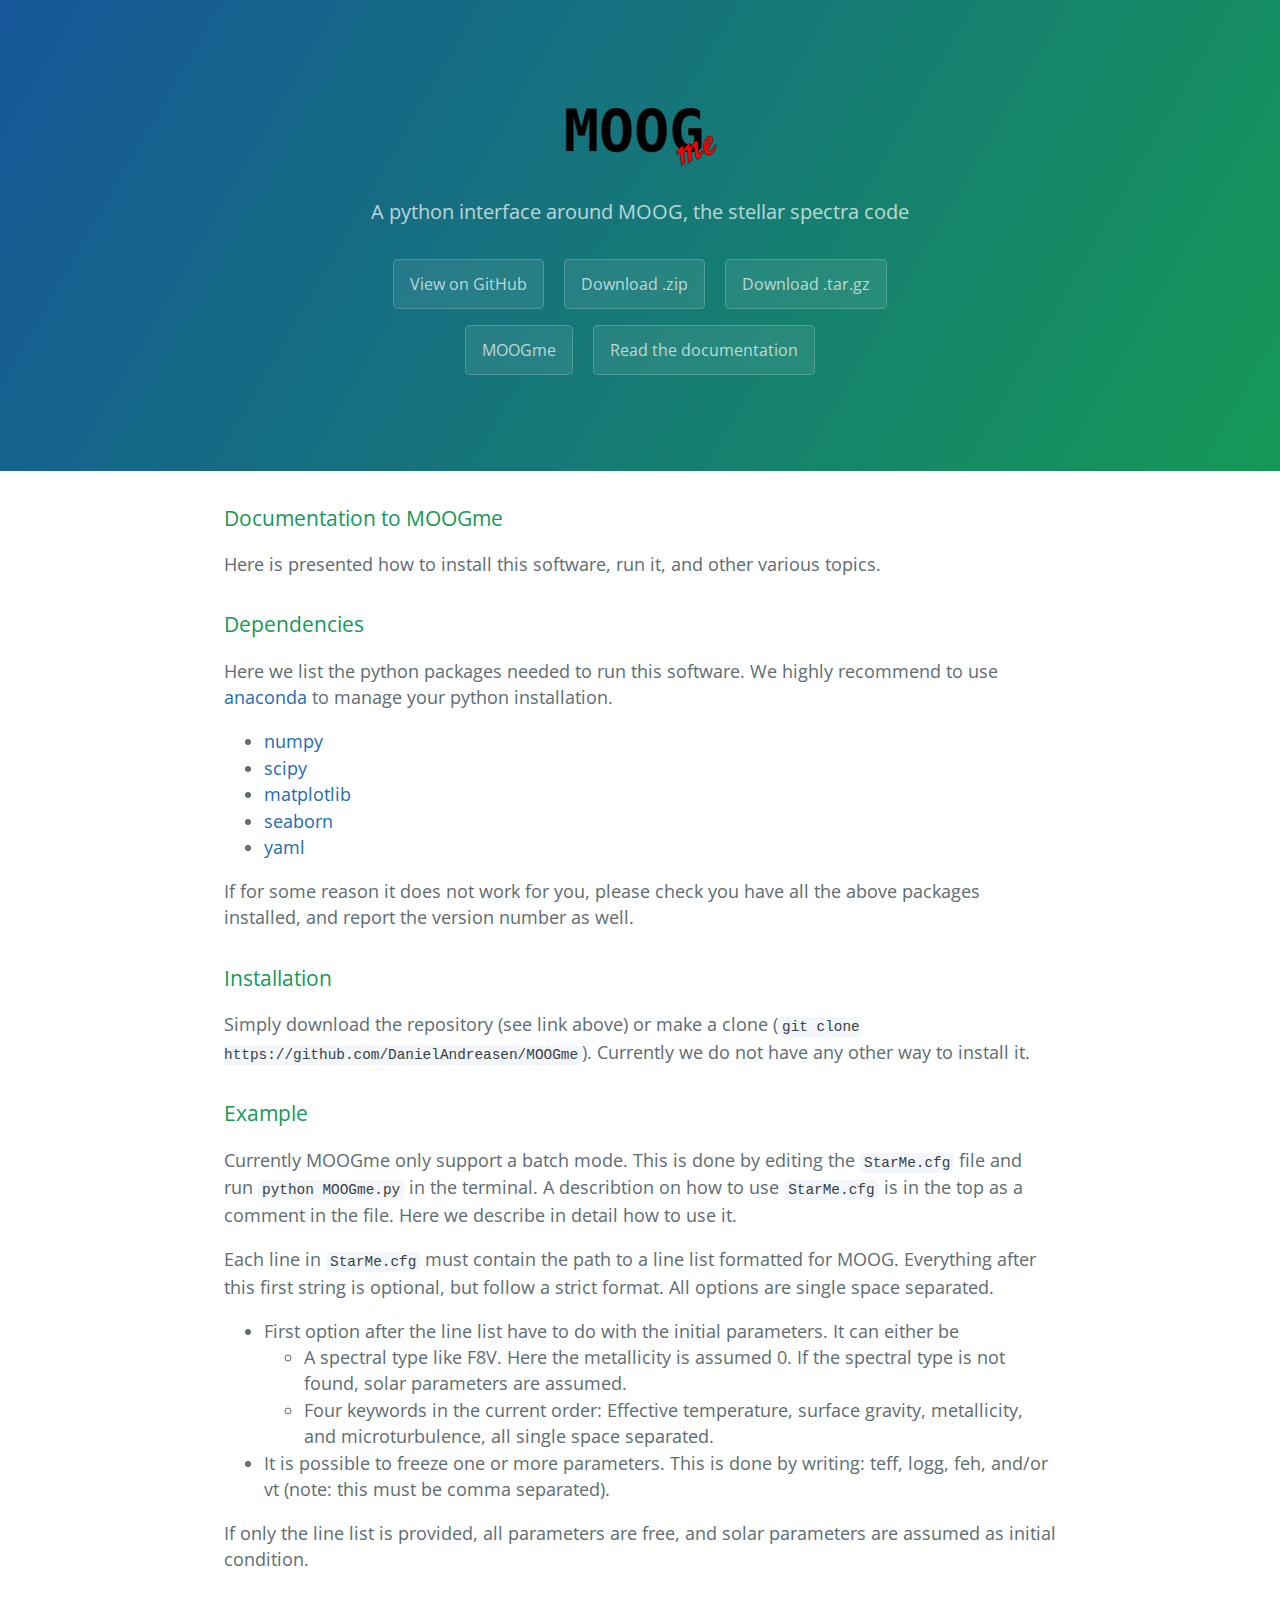
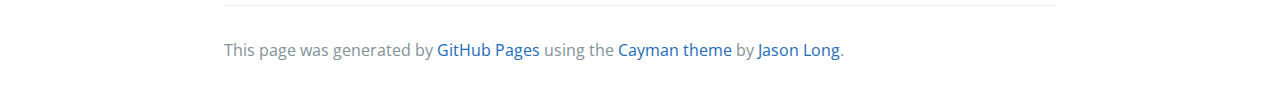
==== documentation.html @ 1a97afbb "Put logo as title" ====
<!DOCTYPE html>
<html lang="en-us">
  <head>
    <meta charset="UTF-8">
    <title>MOOGme by IA-CAUP</title>
    <meta name="viewport" content="width=device-width, initial-scale=1">
    <link rel="stylesheet" type="text/css" href="stylesheets/normalize.css" media="screen">
    <link href='https://fonts.googleapis.com/css?family=Open+Sans:400,700' rel='stylesheet' type='text/css'>
    <link rel="stylesheet" type="text/css" href="stylesheets/stylesheet.css" media="screen">
    <link rel="stylesheet" type="text/css" href="stylesheets/github-light.css" media="screen">
  </head>
  <body>


    <section class="page-header">
        <!-- <h1 class="project-name">MOOGme</h1> -->
        <p><img src="logo.png" alt="Super awesome logo"></p>
        <h2 class="project-tagline">A python interface around MOOG, the stellar spectra code</h2>
        <a href="https://github.com/DanielAndreasen/MOOGme" class="btn">View on GitHub</a>
        <a href="https://github.com/DanielAndreasen/MOOGme/zipball/master" class="btn">Download .zip</a>
        <a href="https://github.com/DanielAndreasen/MOOGme/tarball/master" class="btn">Download .tar.gz</a>
        <br>
        <a href="index.html" class="btn">MOOGme</a>
        <a href="documentation.html" class="btn">Read the documentation</a>
    </section>

    <section class="main-content">
    <!-- <p><img src="logo.png" alt="Super awesome logo"></p> -->

<h3>
<a id="documentation-to-moogme" class="anchor" href="#documentation-to-moogme" aria-hidden="true"><span class="octicon octicon-link"></span></a>Documentation to MOOGme</h3>
<p>
    Here is presented how to install this software, run it, and other various topics.
</p>

<h3><a id="dependencies" class="anchor" href="#dependencies" aria-hidden="true"><span class="octicon octicon-link"></span></a>Dependencies</h3>
<p>
    Here we list the python packages needed to run this software. We highly recommend
    to use <a href="http://continuum.io/downloads">anaconda</a> to manage your python
    installation.

    <ul>
        <li><a href="http://www.numpy.org/">numpy</a></li>
        <li><a href="http://scipy.org/">scipy</a></li>
        <li><a href="http://matplotlib.org/">matplotlib</a></li>
        <li><a href="http://stanford.edu/~mwaskom/software/seaborn/index.html">seaborn</a></li>
        <li><a href="http://pyyaml.org/">yaml</a></li>
    </ul>
</p>

<p>
    If for some reason it does not work for you, please check you have all
    the above packages installed, and report the version number as well.
</p>


<h3><a id="installation" class="anchor" href="#installation" aria-hidden="true"><span class="octicon octicon-link"></span></a>Installation</h3>
<p>
    Simply download the repository (see link above) or make a clone (<code>git clone https://github.com/DanielAndreasen/MOOGme</code>).
    Currently we do not have any other way to install it.
</p>




<h3><a id="example" class="anchor" href="#example" aria-hidden="true"><span class="octicon octicon-link"></span></a>Example</h3>

<p>
    Currently MOOGme only support a batch mode. This is done by editing the <code>StarMe.cfg</code>
    file and run <code>python MOOGme.py</code> in the terminal. A describtion on how to use <code>StarMe.cfg</code>
    is in the top as a comment in the file. Here we describe in detail how to use it.
</p>
<p>
    Each line in <code>StarMe.cfg</code> must contain the path to a line list formatted for MOOG.
    Everything after this first string is optional, but follow a strict format. All options are
    single space separated.
    <ul>
        <li>First option after the line list have to do with the initial parameters. It can either be</li>
        <ul>
            <li>A spectral type like F8V. Here the metallicity is assumed 0. If the spectral type is not found, solar parameters are assumed.</li>
            <li>Four keywords in the current order: Effective temperature, surface gravity, metallicity, and microturbulence, all single space separated.</li>
        </ul>
        <li>It is possible to freeze one or more parameters. This is done by writing: teff, logg, feh, and/or vt (note: this must be comma separated).</li>
    </ul>

    If only the line list is provided, all parameters are free, and solar parameters are assumed as initial condition.
</p>






      <footer class="site-footer">
        <!-- <span class="site-footer-owner"><a href="https://github.com/DanielAndreasen/MOOGme">Moogme</a> is maintained by <a href="https://github.com/DanielAndreasen">DanielAndreasen</a>.</span> -->

        <span class="site-footer-credits">This page was generated by <a href="https://pages.github.com">GitHub Pages</a> using the <a href="https://github.com/jasonlong/cayman-theme">Cayman theme</a> by <a href="https://twitter.com/jasonlong">Jason Long</a>.</span>
      </footer>

    </section>
  </body>
</html>
---- stylesheets/stylesheet.css ----
* {
  box-sizing: border-box; }

body {
  padding: 0;
  margin: 0;
  font-family: "Open Sans", "Helvetica Neue", Helvetica, Arial, sans-serif;
  font-size: 16px;
  line-height: 1.5;
  color: #606c71; }

a {
  color: #1e6bb8;
  text-decoration: none; }
  a:hover {
    text-decoration: underline; }

.btn {
  display: inline-block;
  margin-bottom: 1rem;
  color: rgba(255, 255, 255, 0.7);
  background-color: rgba(255, 255, 255, 0.08);
  border-color: rgba(255, 255, 255, 0.2);
  border-style: solid;
  border-width: 1px;
  border-radius: 0.3rem;
  transition: color 0.2s, background-color 0.2s, border-color 0.2s; }
  .btn + .btn {
    margin-left: 1rem; }

.btn:hover {
  color: rgba(255, 255, 255, 0.8);
  text-decoration: none;
  background-color: rgba(255, 255, 255, 0.2);
  border-color: rgba(255, 255, 255, 0.3); }

@media screen and (min-width: 64em) {
  .btn {
    padding: 0.75rem 1rem; } }

@media screen and (min-width: 42em) and (max-width: 64em) {
  .btn {
    padding: 0.6rem 0.9rem;
    font-size: 0.9rem; } }

@media screen and (max-width: 42em) {
  .btn {
    display: block;
    width: 100%;
    padding: 0.75rem;
    font-size: 0.9rem; }
    .btn + .btn {
      margin-top: 1rem;
      margin-left: 0; } }

.page-header {
  color: #fff;
  text-align: center;
  background-color: #159957;
  background-image: linear-gradient(120deg, #155799, #159957); }

@media screen and (min-width: 64em) {
  .page-header {
    padding: 5rem 6rem; } }

@media screen and (min-width: 42em) and (max-width: 64em) {
  .page-header {
    padding: 3rem 4rem; } }

@media screen and (max-width: 42em) {
  .page-header {
    padding: 2rem 1rem; } }

.project-name {
  margin-top: 0;
  margin-bottom: 0.1rem; }

@media screen and (min-width: 64em) {
  .project-name {
    font-size: 3.25rem; } }

@media screen and (min-width: 42em) and (max-width: 64em) {
  .project-name {
    font-size: 2.25rem; } }

@media screen and (max-width: 42em) {
  .project-name {
    font-size: 1.75rem; } }

.project-tagline {
  margin-bottom: 2rem;
  font-weight: normal;
  opacity: 0.7; }

@media screen and (min-width: 64em) {
  .project-tagline {
    font-size: 1.25rem; } }

@media screen and (min-width: 42em) and (max-width: 64em) {
  .project-tagline {
    font-size: 1.15rem; } }

@media screen and (max-width: 42em) {
  .project-tagline {
    font-size: 1rem; } }

.main-content :first-child {
  margin-top: 0; }
.main-content img {
  max-width: 100%; }
.main-content h1, .main-content h2, .main-content h3, .main-content h4, .main-content h5, .main-content h6 {
  margin-top: 2rem;
  margin-bottom: 1rem;
  font-weight: normal;
  color: #159957; }
.main-content p {
  margin-bottom: 1em; }
.main-content code {
  padding: 2px 4px;
  font-family: Consolas, "Liberation Mono", Menlo, Courier, monospace;
  font-size: 0.9rem;
  color: #383e41;
  background-color: #f3f6fa;
  border-radius: 0.3rem; }
.main-content pre {
  padding: 0.8rem;
  margin-top: 0;
  margin-bottom: 1rem;
  font: 1rem Consolas, "Liberation Mono", Menlo, Courier, monospace;
  color: #567482;
  word-wrap: normal;
  background-color: #f3f6fa;
  border: solid 1px #dce6f0;
  border-radius: 0.3rem; }
  .main-content pre > code {
    padding: 0;
    margin: 0;
    font-size: 0.9rem;
    color: #567482;
    word-break: normal;
    white-space: pre;
    background: transparent;
    border: 0; }
.main-content .highlight {
  margin-bottom: 1rem; }
  .main-content .highlight pre {
    margin-bottom: 0;
    word-break: normal; }
.main-content .highlight pre, .main-content pre {
  padding: 0.8rem;
  overflow: auto;
  font-size: 0.9rem;
  line-height: 1.45;
  border-radius: 0.3rem; }
.main-content pre code, .main-content pre tt {
  display: inline;
  max-width: initial;
  padding: 0;
  margin: 0;
  overflow: initial;
  line-height: inherit;
  word-wrap: normal;
  background-color: transparent;
  border: 0; }
  .main-content pre code:before, .main-content pre code:after, .main-content pre tt:before, .main-content pre tt:after {
    content: normal; }
.main-content ul, .main-content ol {
  margin-top: 0; }
.main-content blockquote {
  padding: 0 1rem;
  margin-left: 0;
  color: #819198;
  border-left: 0.3rem solid #dce6f0; }
  .main-content blockquote > :first-child {
    margin-top: 0; }
  .main-content blockquote > :last-child {
    margin-bottom: 0; }
.main-content table {
  display: block;
  width: 100%;
  overflow: auto;
  word-break: normal;
  word-break: keep-all; }
  .main-content table th {
    font-weight: bold; }
  .main-content table th, .main-content table td {
    padding: 0.5rem 1rem;
    border: 1px solid #e9ebec; }
.main-content dl {
  padding: 0; }
  .main-content dl dt {
    padding: 0;
    margin-top: 1rem;
    font-size: 1rem;
    font-weight: bold; }
  .main-content dl dd {
    padding: 0;
    margin-bottom: 1rem; }
.main-content hr {
  height: 2px;
  padding: 0;
  margin: 1rem 0;
  background-color: #eff0f1;
  border: 0; }

@media screen and (min-width: 64em) {
  .main-content {
    max-width: 64rem;
    padding: 2rem 6rem;
    margin: 0 auto;
    font-size: 1.1rem; } }

@media screen and (min-width: 42em) and (max-width: 64em) {
  .main-content {
    padding: 2rem 4rem;
    font-size: 1.1rem; } }

@media screen and (max-width: 42em) {
  .main-content {
    padding: 2rem 1rem;
    font-size: 1rem; } }

.site-footer {
  padding-top: 2rem;
  margin-top: 2rem;
  border-top: solid 1px #eff0f1; }

.site-footer-owner {
  display: block;
  font-weight: bold; }

.site-footer-credits {
  color: #819198; }

@media screen and (min-width: 64em) {
  .site-footer {
    font-size: 1rem; } }

@media screen and (min-width: 42em) and (max-width: 64em) {
  .site-footer {
    font-size: 1rem; } }

@media screen and (max-width: 42em) {
  .site-footer {
    font-size: 0.9rem; } }
---- stylesheets/github-light.css ----
/*
   Copyright 2014 GitHub Inc.

   Licensed under the Apache License, Version 2.0 (the "License");
   you may not use this file except in compliance with the License.
   You may obtain a copy of the License at

       http://www.apache.org/licenses/LICENSE-2.0

   Unless required by applicable law or agreed to in writing, software
   distributed under the License is distributed on an "AS IS" BASIS,
   WITHOUT WARRANTIES OR CONDITIONS OF ANY KIND, either express or implied.
   See the License for the specific language governing permissions and
   limitations under the License.

*/

.pl-c /* comment */ {
  color: #969896;
}

.pl-c1      /* constant, markup.raw, meta.diff.header, meta.module-reference, meta.property-name, support, support.constant, support.variable, variable.other.constant */,
.pl-s .pl-v /* string variable */ {
  color: #0086b3;
}

.pl-e  /* entity */,
.pl-en /* entity.name */ {
  color: #795da3;
}

.pl-s .pl-s1 /* string source */,
.pl-smi      /* storage.modifier.import, storage.modifier.package, storage.type.java, variable.other, variable.parameter.function */ {
  color: #333;
}

.pl-ent /* entity.name.tag */ {
  color: #63a35c;
}

.pl-k /* keyword, storage, storage.type */ {
  color: #a71d5d;
}

.pl-pds              /* punctuation.definition.string, string.regexp.character-class */,
.pl-s                /* string */,
.pl-s .pl-pse .pl-s1 /* string punctuation.section.embedded source */,
.pl-sr               /* string.regexp */,
.pl-sr .pl-cce       /* string.regexp constant.character.escape */,
.pl-sr .pl-sra       /* string.regexp string.regexp.arbitrary-repitition */,
.pl-sr .pl-sre       /* string.regexp source.ruby.embedded */ {
  color: #183691;
}

.pl-v /* variable */ {
  color: #ed6a43;
}

.pl-id /* invalid.deprecated */ {
  color: #b52a1d;
}

.pl-ii /* invalid.illegal */ {
  background-color: #b52a1d;
  color: #f8f8f8;
}

.pl-sr .pl-cce /* string.regexp constant.character.escape */ {
  color: #63a35c;
  font-weight: bold;
}

.pl-ml /* markup.list */ {
  color: #693a17;
}

.pl-mh        /* markup.heading */,
.pl-mh .pl-en /* markup.heading entity.name */,
.pl-ms        /* meta.separator */ {
  color: #1d3e81;
  font-weight: bold;
}

.pl-mq /* markup.quote */ {
  color: #008080;
}

.pl-mi /* markup.italic */ {
  color: #333;
  font-style: italic;
}

.pl-mb /* markup.bold */ {
  color: #333;
  font-weight: bold;
}

.pl-md /* markup.deleted, meta.diff.header.from-file */ {
  background-color: #ffecec;
  color: #bd2c00;
}

.pl-mi1 /* markup.inserted, meta.diff.header.to-file */ {
  background-color: #eaffea;
  color: #55a532;
}

.pl-mdr /* meta.diff.range */ {
  color: #795da3;
  font-weight: bold;
}

.pl-mo /* meta.output */ {
  color: #1d3e81;
}
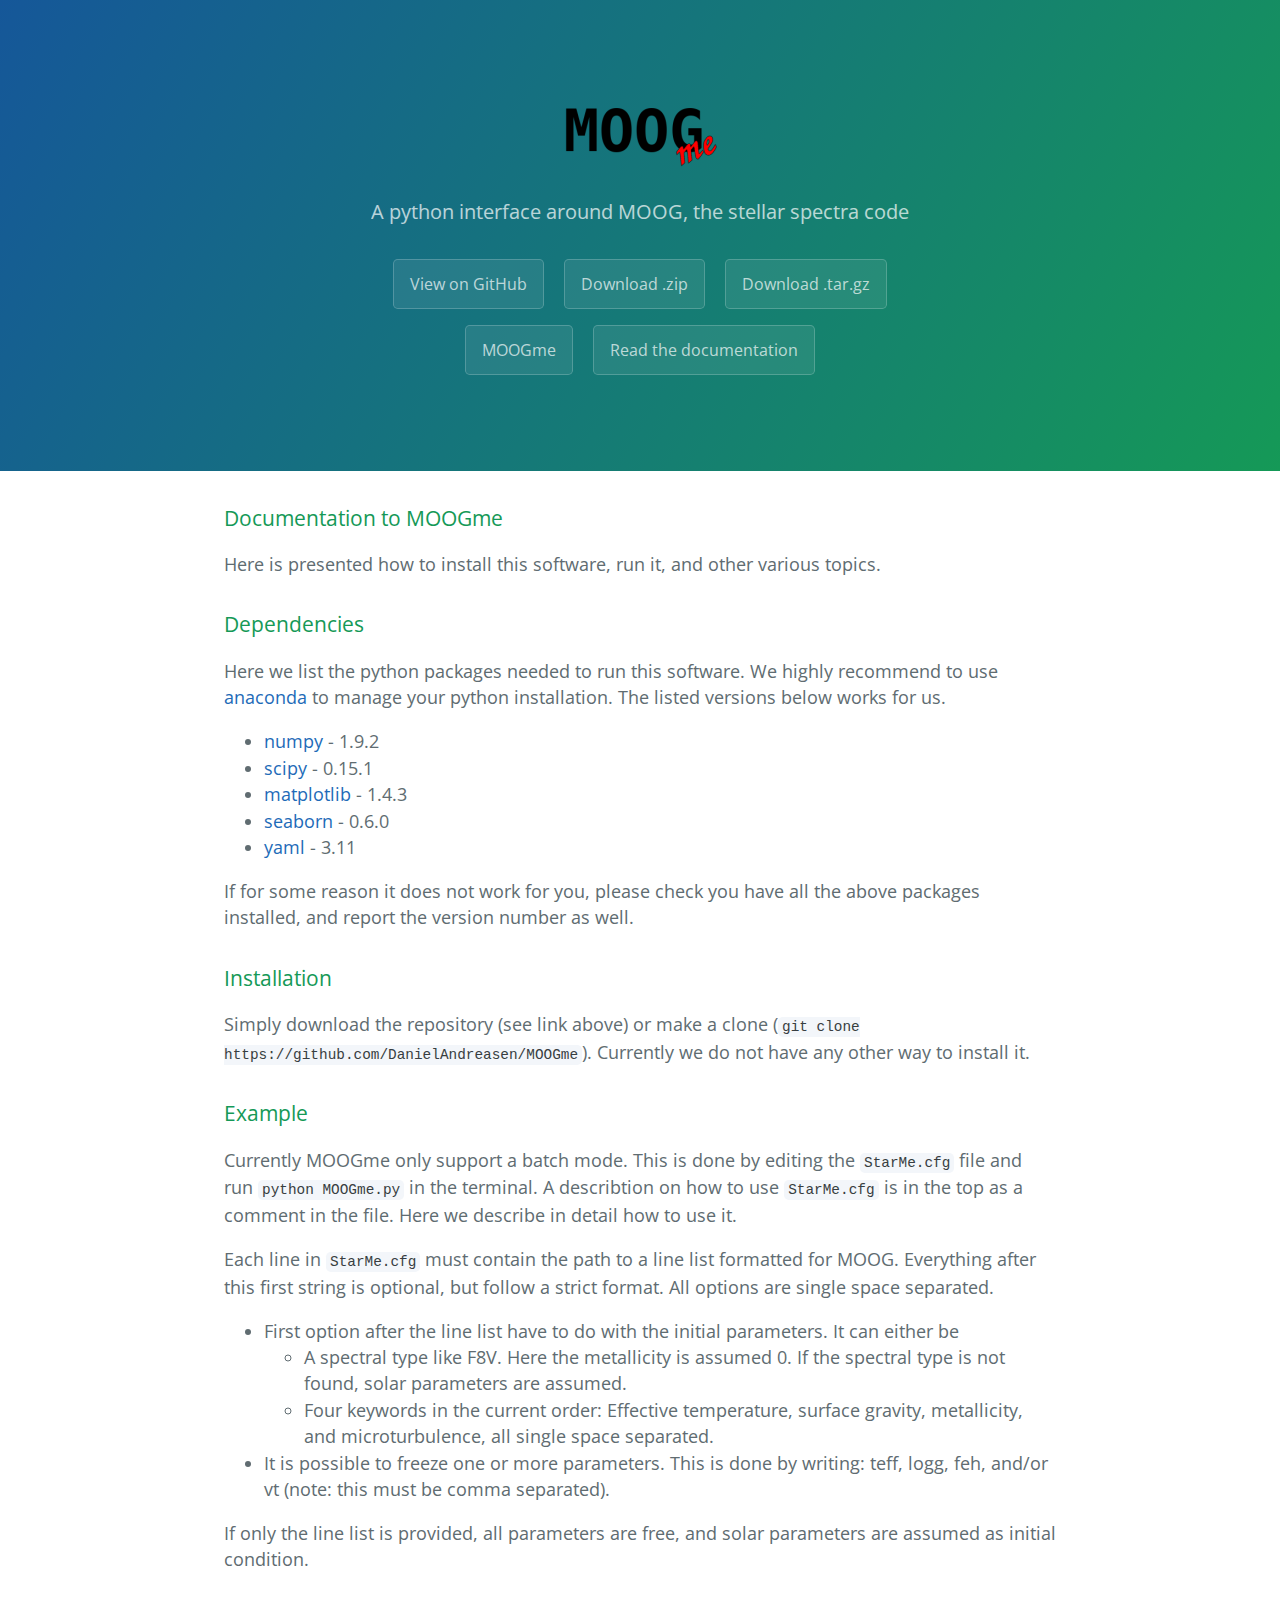
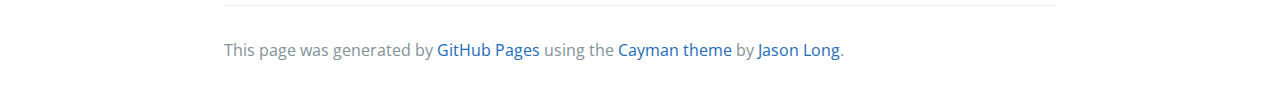
==== commit 9e20c262: "Versions on python packages." ====
--- a/documentation.html
+++ b/documentation.html
@@ -37,14 +37,14 @@
 <p>
     Here we list the python packages needed to run this software. We highly recommend
     to use <a href="http://continuum.io/downloads">anaconda</a> to manage your python
-    installation.
+    installation. The listed versions below works for us.
 
     <ul>
-        <li><a href="http://www.numpy.org/">numpy</a></li>
-        <li><a href="http://scipy.org/">scipy</a></li>
-        <li><a href="http://matplotlib.org/">matplotlib</a></li>
-        <li><a href="http://stanford.edu/~mwaskom/software/seaborn/index.html">seaborn</a></li>
-        <li><a href="http://pyyaml.org/">yaml</a></li>
+        <li><a href="http://www.numpy.org/">numpy</a> - 1.9.2</li>
+        <li><a href="http://scipy.org/">scipy</a> - 0.15.1</li>
+        <li><a href="http://matplotlib.org/">matplotlib</a> - 1.4.3</li>
+        <li><a href="http://stanford.edu/~mwaskom/software/seaborn/index.html">seaborn</a> - 0.6.0</li>
+        <li><a href="http://pyyaml.org/">yaml</a> - 3.11</li>
     </ul>
 </p>
 
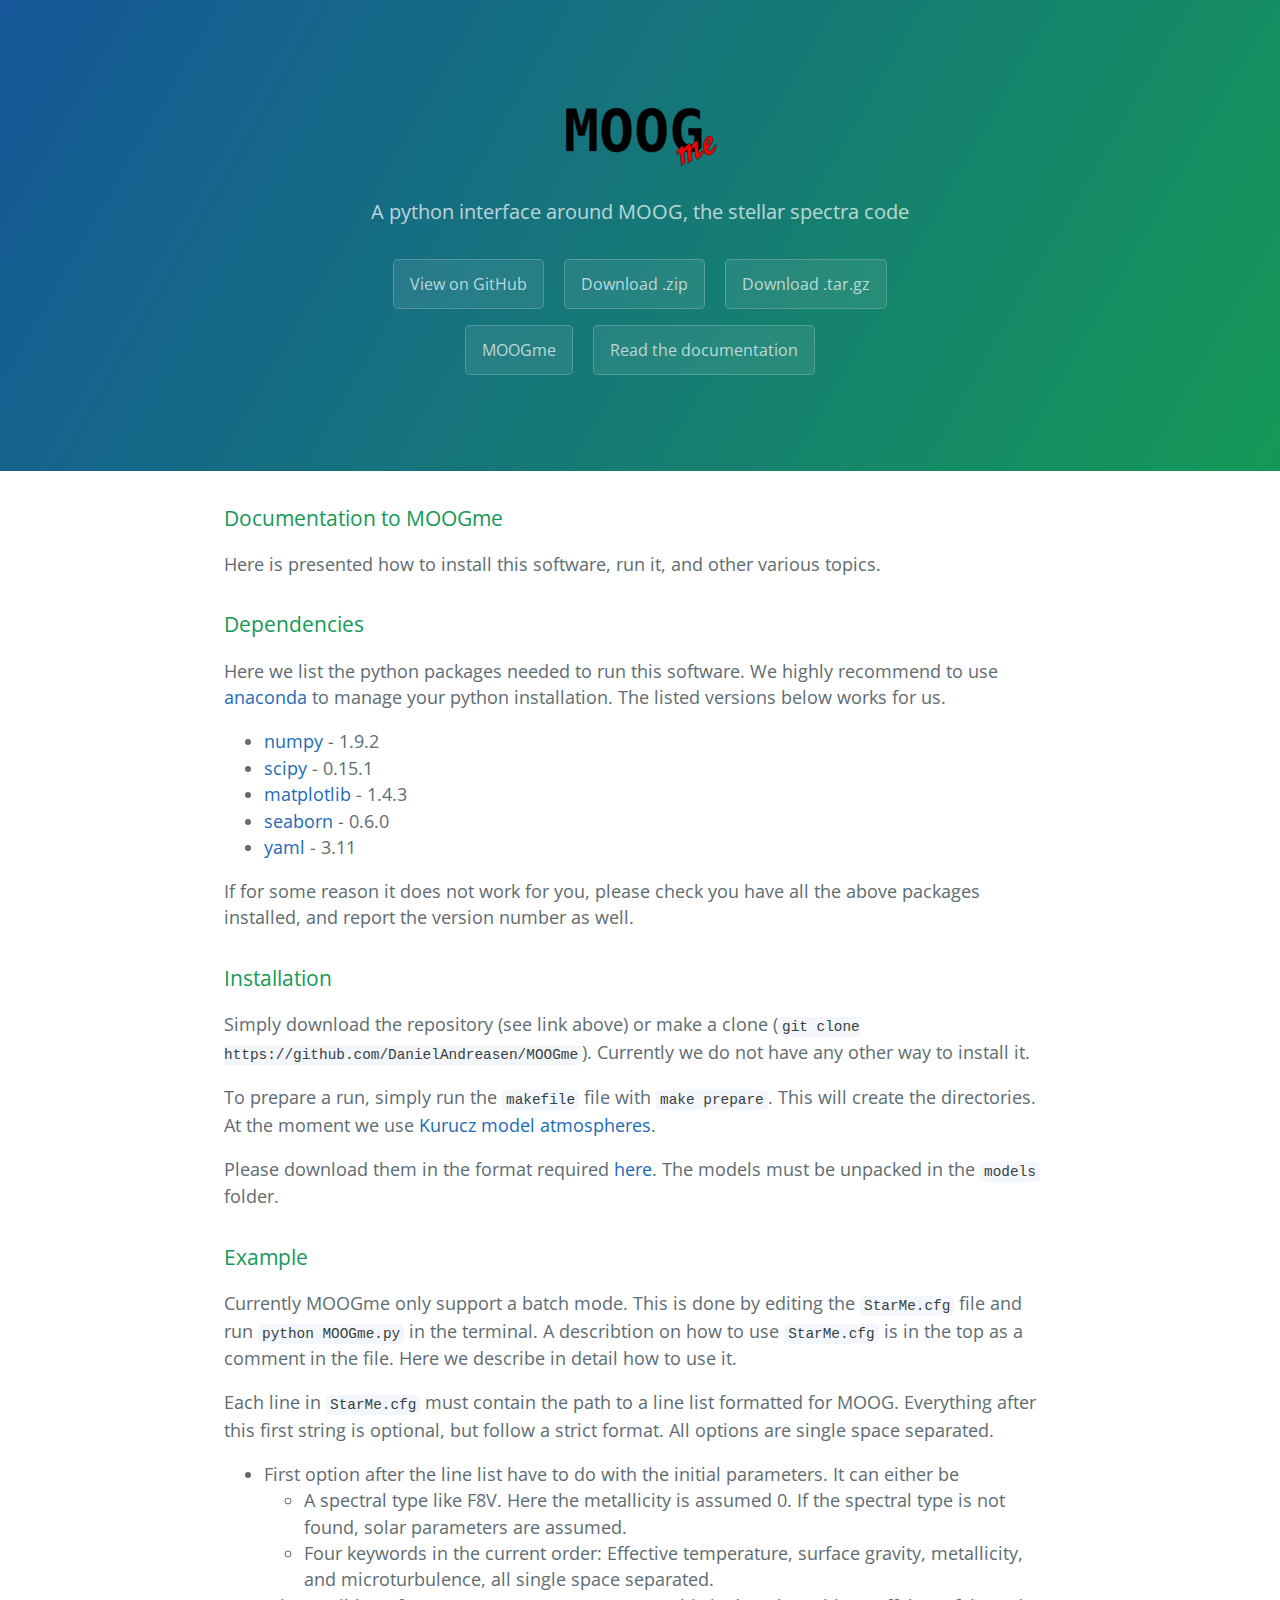
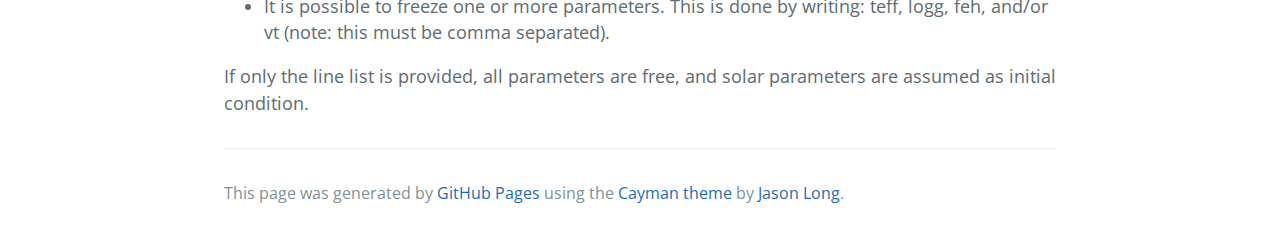
==== commit 8a1d3eea: "More documentation on the installation" ====
--- a/documentation.html
+++ b/documentation.html
@@ -59,6 +59,14 @@
     Simply download the repository (see link above) or make a clone (<code>git clone https://github.com/DanielAndreasen/MOOGme</code>).
     Currently we do not have any other way to install it.
 </p>
+<p>
+    To prepare a run, simply run the <code>makefile</code> file with <code>make prepare</code>.
+    This will create the directories. At the moment we use <a href="http://kurucz.harvard.edu/">Kurucz model atmospheres</a>.
+</p>
+<p>
+    Please download them in the format required <a href="www.astro.up.pt/~dandreasen/kurucz95.tar.gz">here</a>.
+    The models must be unpacked in the <code>models</code> folder.
+</p>
 
 
 
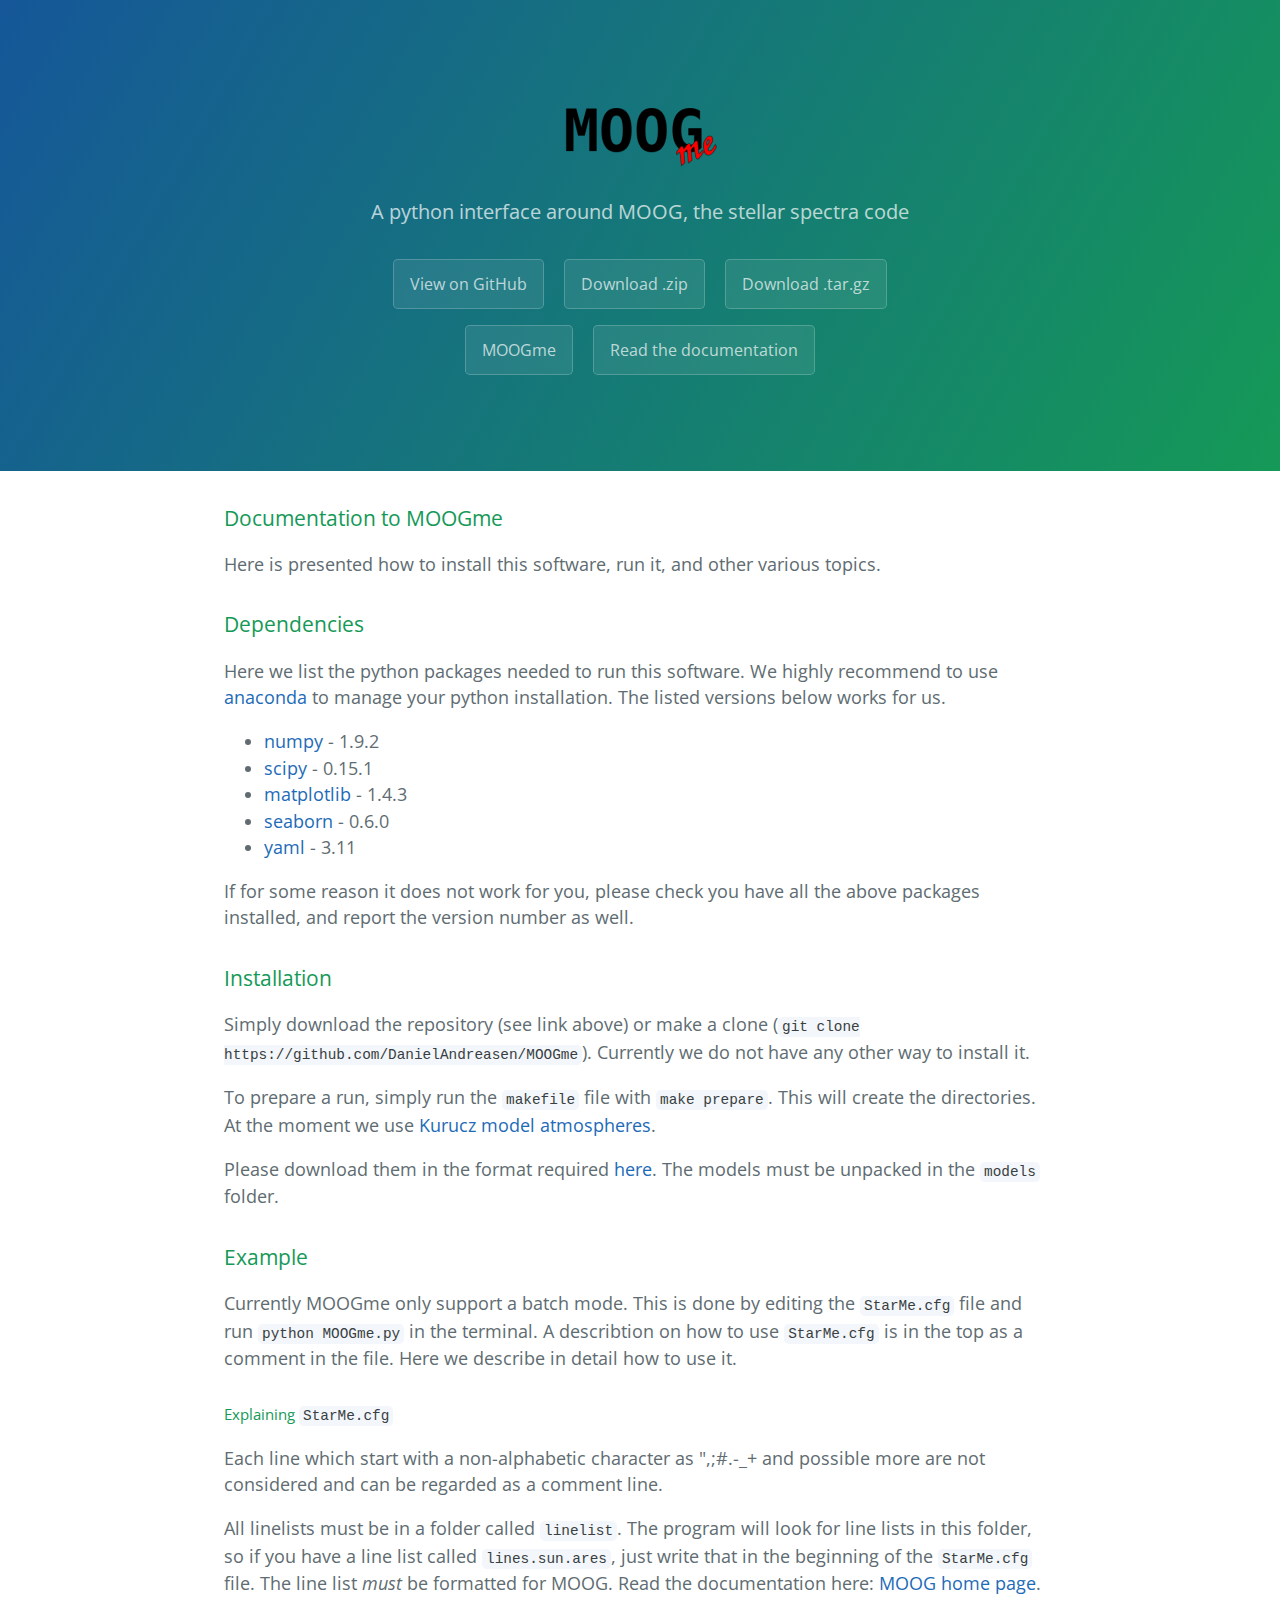
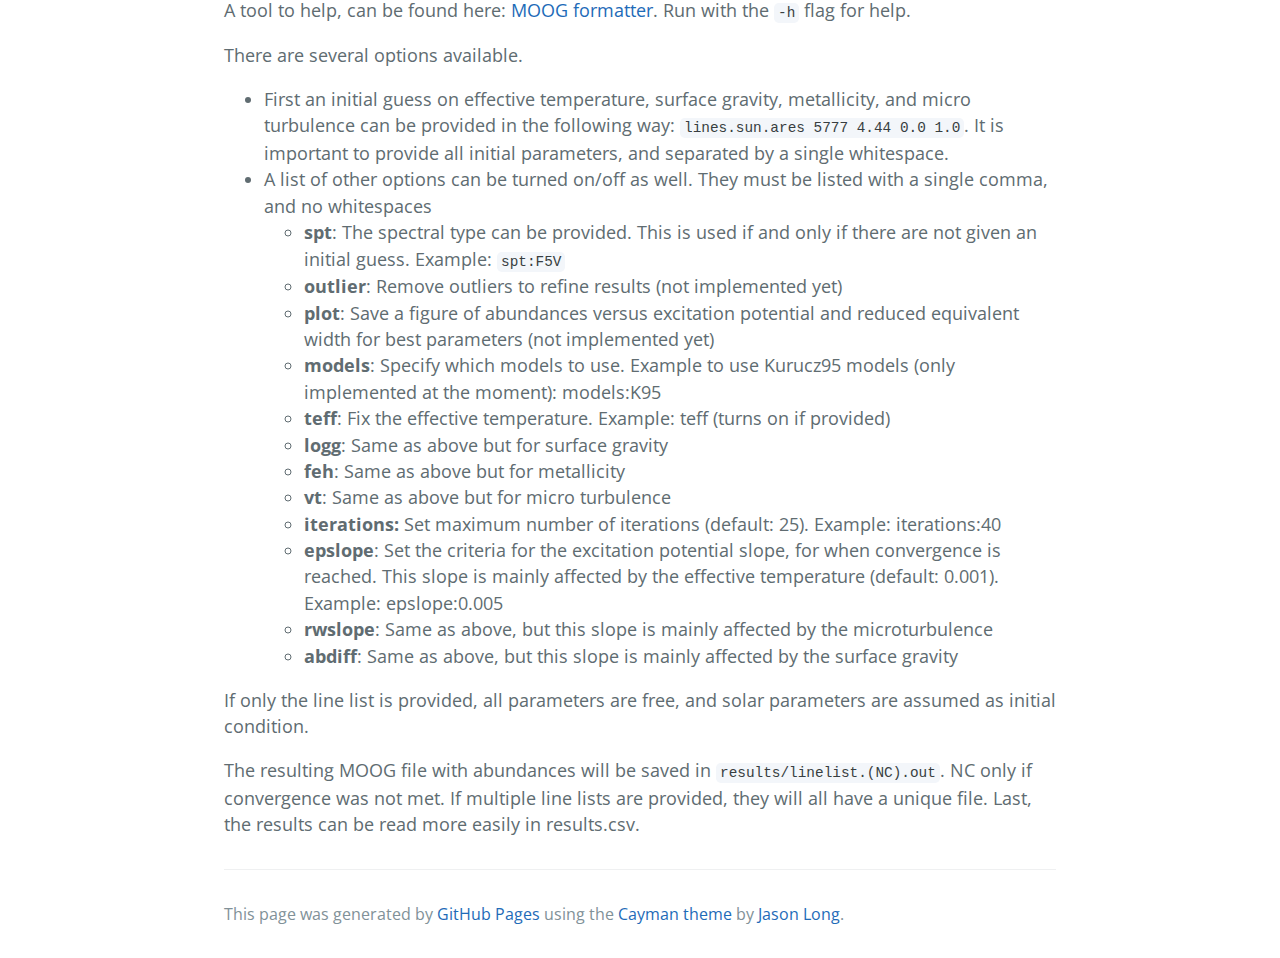
==== commit 6980a2a8: "Explaining the structure of the StarMe.cfg file" ====
--- a/documentation.html
+++ b/documentation.html
@@ -78,25 +78,53 @@
     file and run <code>python MOOGme.py</code> in the terminal. A describtion on how to use <code>StarMe.cfg</code>
     is in the top as a comment in the file. Here we describe in detail how to use it.
 </p>
+
+<h5>Explaining <code>StarMe.cfg</code></h5>
 <p>
-    Each line in <code>StarMe.cfg</code> must contain the path to a line list formatted for MOOG.
-    Everything after this first string is optional, but follow a strict format. All options are
-    single space separated.
+    Each line which start with a non-alphabetic character as ",;#.-_+ and possible more
+    are not considered and can be regarded as a comment line.
+</p>
+<p>
+    All linelists must be in a folder called <code>linelist</code>. The program will look for line lists
+    in this folder, so if you have a line list called <code>lines.sun.ares</code>, just write that in the
+    beginning of the <code>StarMe.cfg</code> file. The line list <i>must</i> be formatted for MOOG.
+    Read the documentation here: <a href="http://www.as.utexas.edu/~chris/moog.html">MOOG home page</a>.
+    A tool to help, can be found here: <a href="https://github.com/DanielAndreasen/astro_scripts/blob/master/numpy2moog.py">MOOG formatter</a>.
+    Run with the <code>-h</code> flag for help.
+</p>
+
+<p>
+    There are several options available.
     <ul>
-        <li>First option after the line list have to do with the initial parameters. It can either be</li>
+        <li>First an initial guess on effective temperature, surface gravity, metallicity,
+        and micro turbulence can be provided in the following way: <code>lines.sun.ares 5777 4.44 0.0 1.0</code>.
+        It is important to provide all initial parameters, and separated by a single whitespace.</li>
+        <li>A list of other options can be turned on/off as well. They must be listed with a single comma, and no whitespaces</li>
         <ul>
-            <li>A spectral type like F8V. Here the metallicity is assumed 0. If the spectral type is not found, solar parameters are assumed.</li>
-            <li>Four keywords in the current order: Effective temperature, surface gravity, metallicity, and microturbulence, all single space separated.</li>
+            <li><b>spt</b>: The spectral type can be provided. This is used if and only
+                if there are not given an initial guess. Example: <code>spt:F5V</code></li>
+            <li><b>outlier</b>: Remove outliers to refine results (not implemented yet)</li>
+            <li><b>plot</b>: Save a figure of abundances versus excitation potential and reduced equivalent width for best parameters (not implemented yet)</li>
+            <li><b>models</b>: Specify which models to use. Example to use Kurucz95 models (only implemented at the moment): models:K95</li>
+            <li><b>teff</b>: Fix the effective temperature. Example: teff (turns on if provided)</li>
+            <li><b>logg</b>: Same as above but for surface gravity</li>
+            <li><b>feh</b>: Same as above but for metallicity</li>
+            <li><b>vt</b>: Same as above but for micro turbulence</li>
+            <li><b>iterations:</b> Set maximum number of iterations (default: 25). Example: iterations:40</li>
+            <li><b>epslope</b>: Set the criteria for the excitation potential slope, for when convergence is reached. This slope is mainly affected
+                by the effective temperature (default: 0.001). Example: epslope:0.005</li>
+            <li><b>rwslope</b>: Same as above, but this slope is mainly affected by the microturbulence</li>
+            <li><b>abdiff</b>: Same as above, but this slope is mainly affected by the surface gravity</li>
         </ul>
-        <li>It is possible to freeze one or more parameters. This is done by writing: teff, logg, feh, and/or vt (note: this must be comma separated).</li>
     </ul>
-
     If only the line list is provided, all parameters are free, and solar parameters are assumed as initial condition.
 </p>
 
-
-
-
+<p>
+    The resulting MOOG file with abundances will be saved in <code>results/linelist.(NC).out</code>. NC only if
+    convergence was not met. If multiple line lists are provided, they will all have a unique file. Last, the results
+    can be read more easily in results.csv.
+</p>
 
 
       <footer class="site-footer">
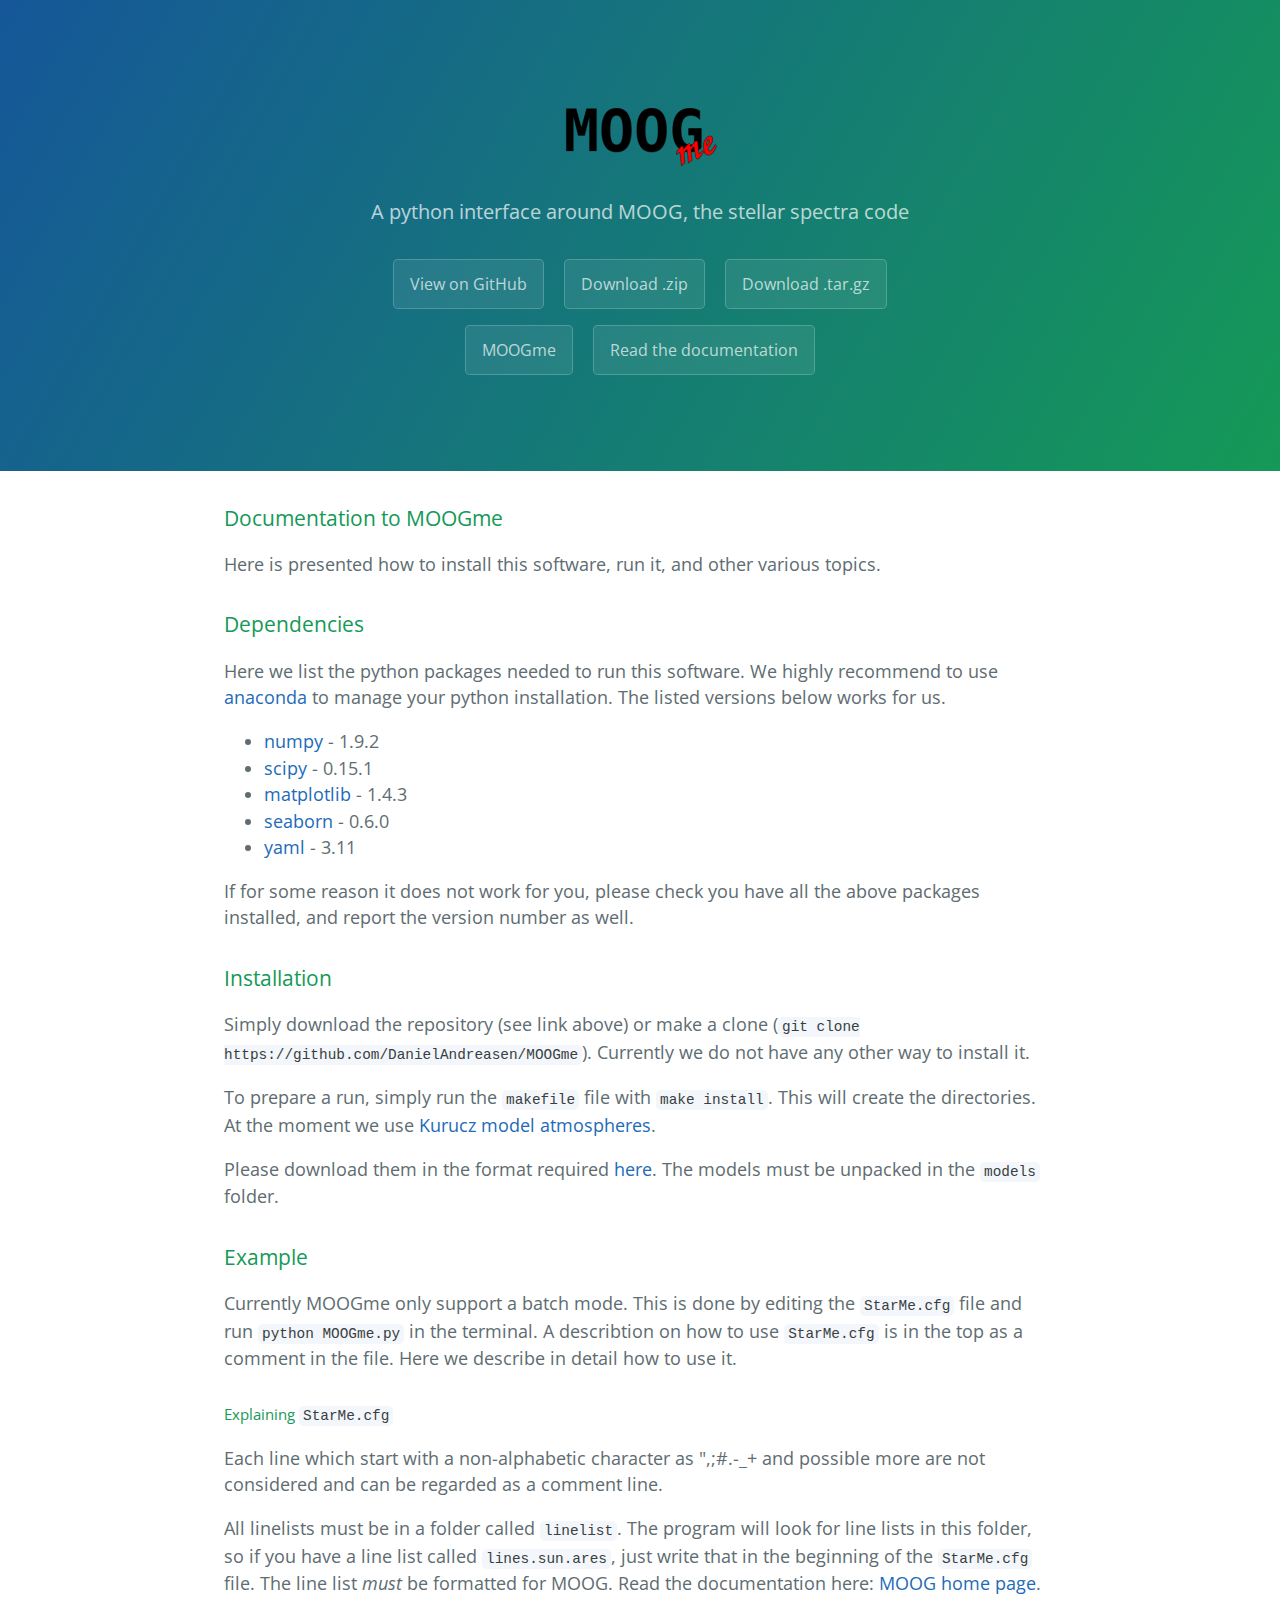
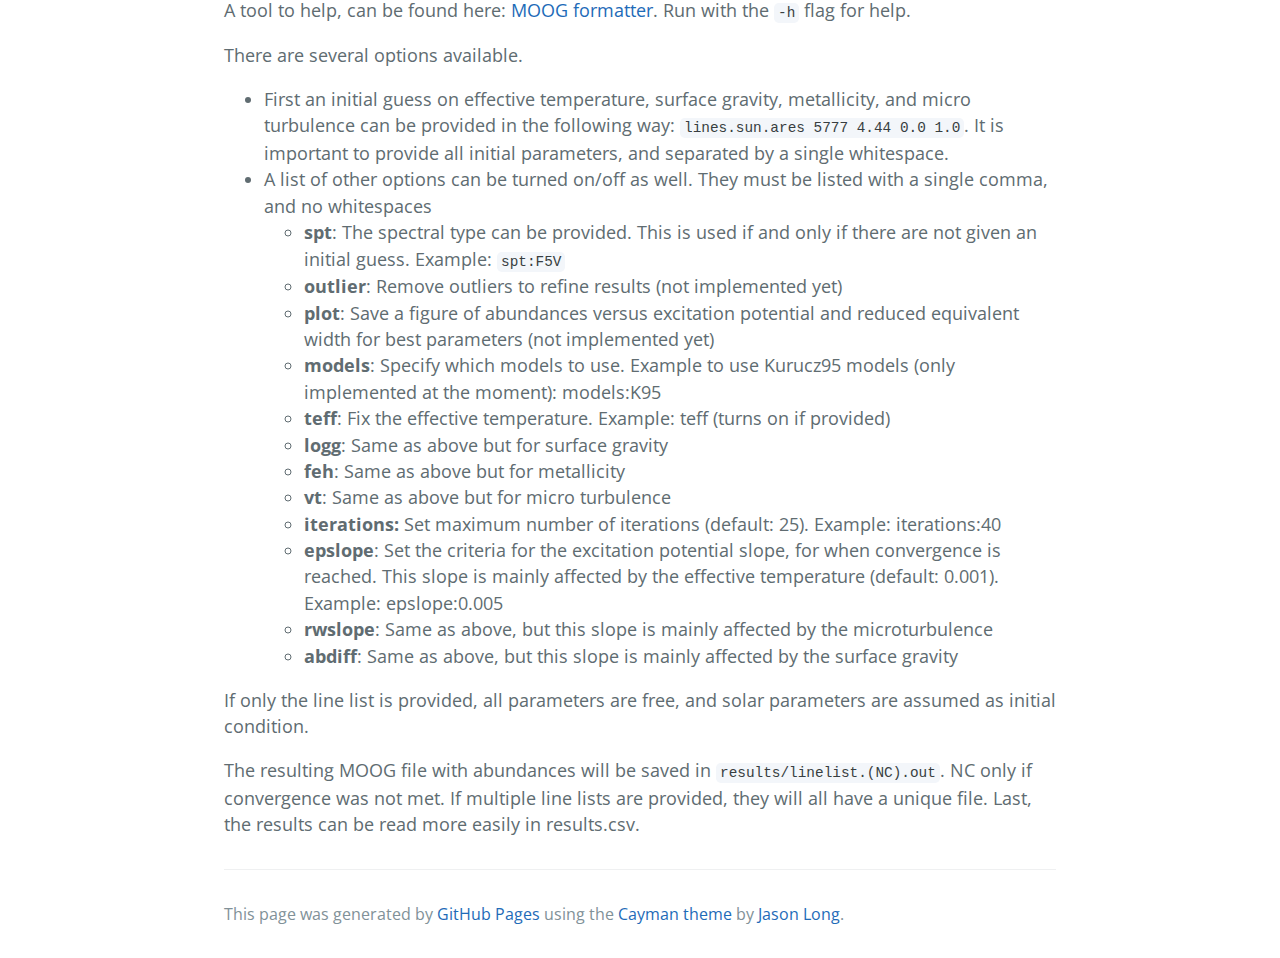
==== commit 729394c1: "Update documentation.html" ====
--- a/documentation.html
+++ b/documentation.html
@@ -60,7 +60,7 @@
     Currently we do not have any other way to install it.
 </p>
 <p>
-    To prepare a run, simply run the <code>makefile</code> file with <code>make prepare</code>.
+    To prepare a run, simply run the <code>makefile</code> file with <code>make install</code>.
     This will create the directories. At the moment we use <a href="http://kurucz.harvard.edu/">Kurucz model atmospheres</a>.
 </p>
 <p>
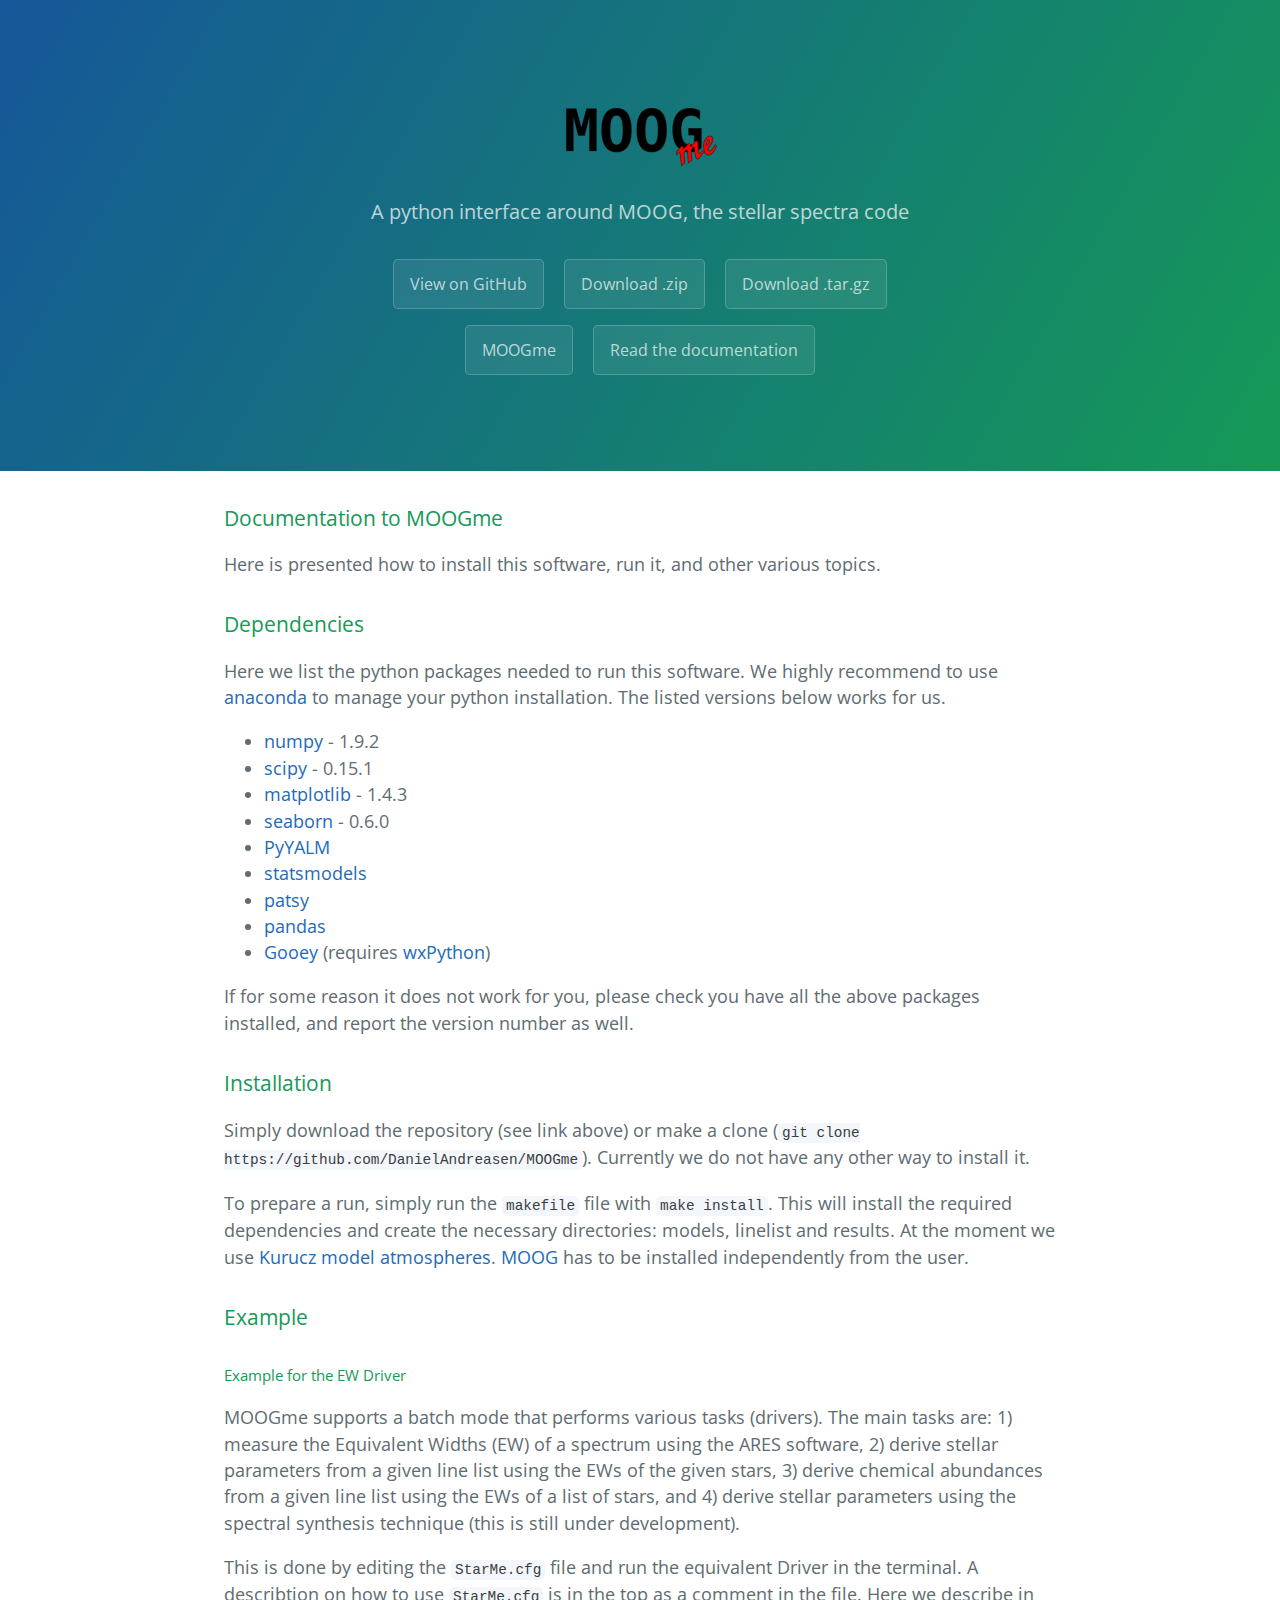
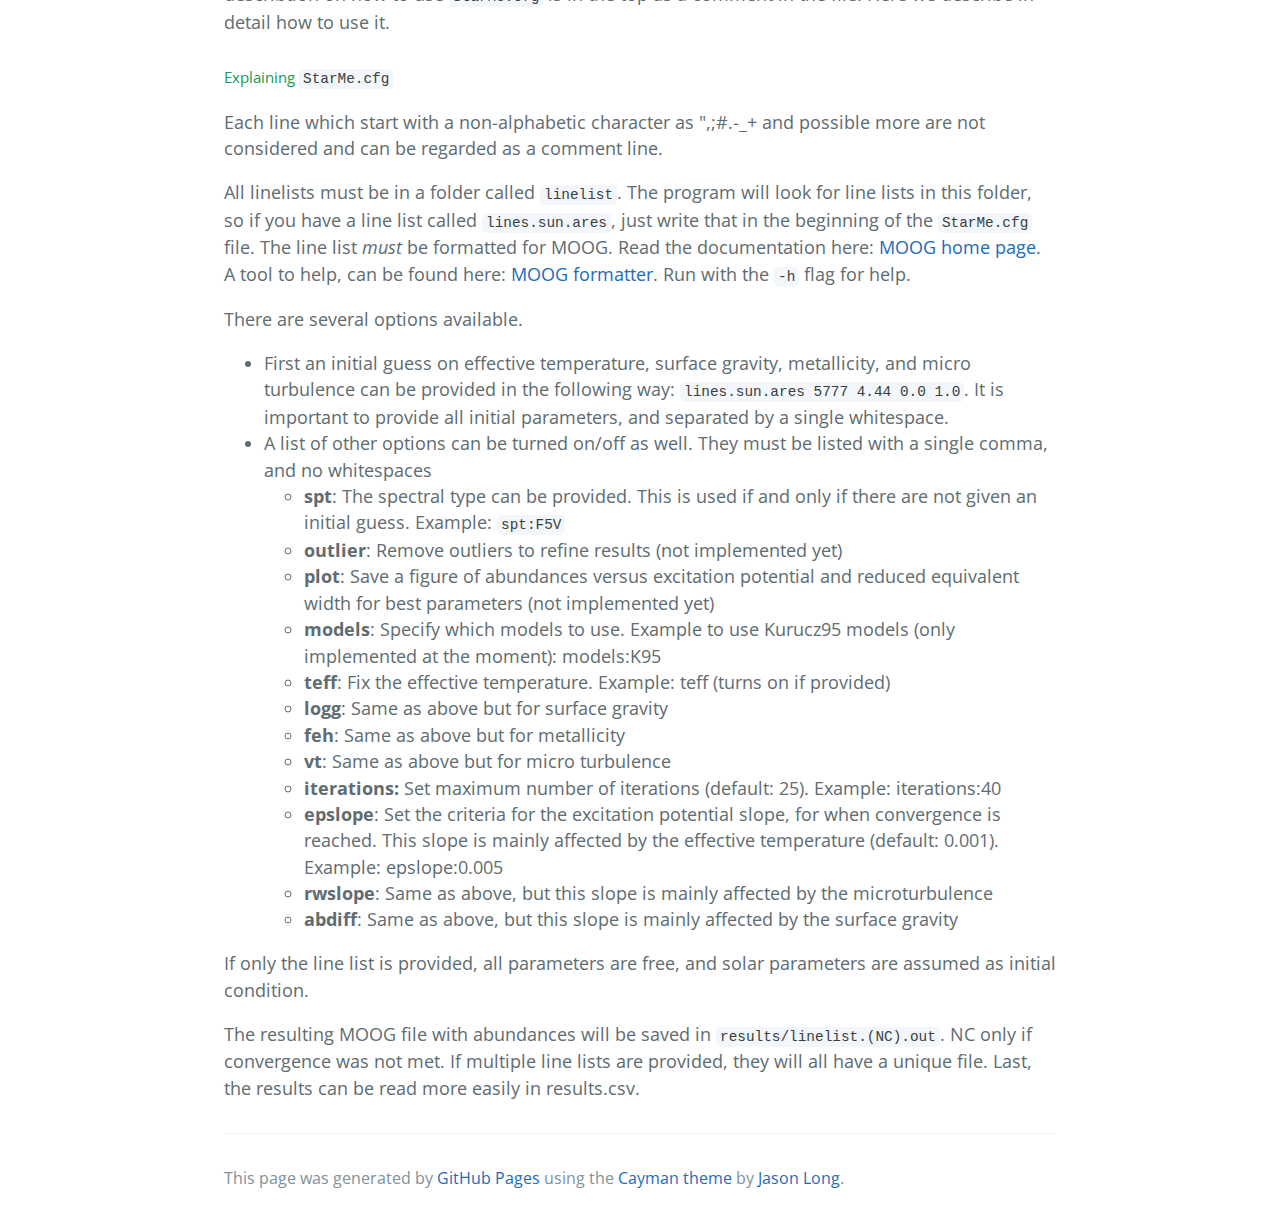
==== commit 4f11c1fa: "Update dependencies" ====
--- a/documentation.html
+++ b/documentation.html
@@ -44,7 +44,11 @@
         <li><a href="http://scipy.org/">scipy</a> - 0.15.1</li>
         <li><a href="http://matplotlib.org/">matplotlib</a> - 1.4.3</li>
         <li><a href="http://stanford.edu/~mwaskom/software/seaborn/index.html">seaborn</a> - 0.6.0</li>
-        <li><a href="http://pyyaml.org/">yaml</a> - 3.11</li>
+        <li><a href="http://pyyaml.org/">PyYALM</a></li>
+        <li><a href="http://statsmodels.sourceforge.net/">statsmodels</a></li>
+        <li><a href="https://pypi.python.org/pypi/patsy">patsy</a></li>
+        <li><a href="http://pandas.pydata.org/">pandas</a></li>
+        <li><a href="https://pypi.python.org/pypi/Gooey/">Gooey</a> (requires <a href="http://www.wxpython.org/download.php">wxPython</a>)</li>
     </ul>
 </p>
 
@@ -61,22 +65,27 @@
 </p>
 <p>
     To prepare a run, simply run the <code>makefile</code> file with <code>make install</code>.
-    This will create the directories. At the moment we use <a href="http://kurucz.harvard.edu/">Kurucz model atmospheres</a>.
+    This will install the required dependencies and create the necessary directories: models, linelist and results. 
+    At the moment we use <a href="http://kurucz.harvard.edu/">Kurucz model atmospheres</a>. <a href="http://www.as.utexas.edu/~chris/moog.html/">MOOG</a> 
+    has to be installed independently from the user. 
 </p>
 <p>
-    Please download them in the format required <a href="www.astro.up.pt/~dandreasen/kurucz95.tar.gz">here</a>.
-    The models must be unpacked in the <code>models</code> folder.
-</p>
-
-
 
 
 <h3><a id="example" class="anchor" href="#example" aria-hidden="true"><span class="octicon octicon-link"></span></a>Example</h3>
-
 <p>
-    Currently MOOGme only support a batch mode. This is done by editing the <code>StarMe.cfg</code>
-    file and run <code>python MOOGme.py</code> in the terminal. A describtion on how to use <code>StarMe.cfg</code>
-    is in the top as a comment in the file. Here we describe in detail how to use it.
+<h5>Example for the EW Driver</h5>
+</p>
+<p>
+    MOOGme supports a batch mode that performs various tasks (drivers). The main tasks are: 1) measure the Equivalent Widths (EW) 
+    of a spectrum using the ARES software, 2) derive stellar parameters from a given line list using the EWs of the given stars, 
+    3) derive chemical abundances from a given line list using the EWs of a list of stars, and 4) derive stellar parameters 
+    using the spectral synthesis technique (this is still under development). 
+</p>
+<p>
+    This is done by editing the <code>StarMe.cfg</code> file and run the equivalent Driver in the terminal. 
+    A describtion on how to use <code>StarMe.cfg</code> is in the top as a comment in the file. Here we describe in detail how 
+    to use it.
 </p>
 
 <h5>Explaining <code>StarMe.cfg</code></h5>
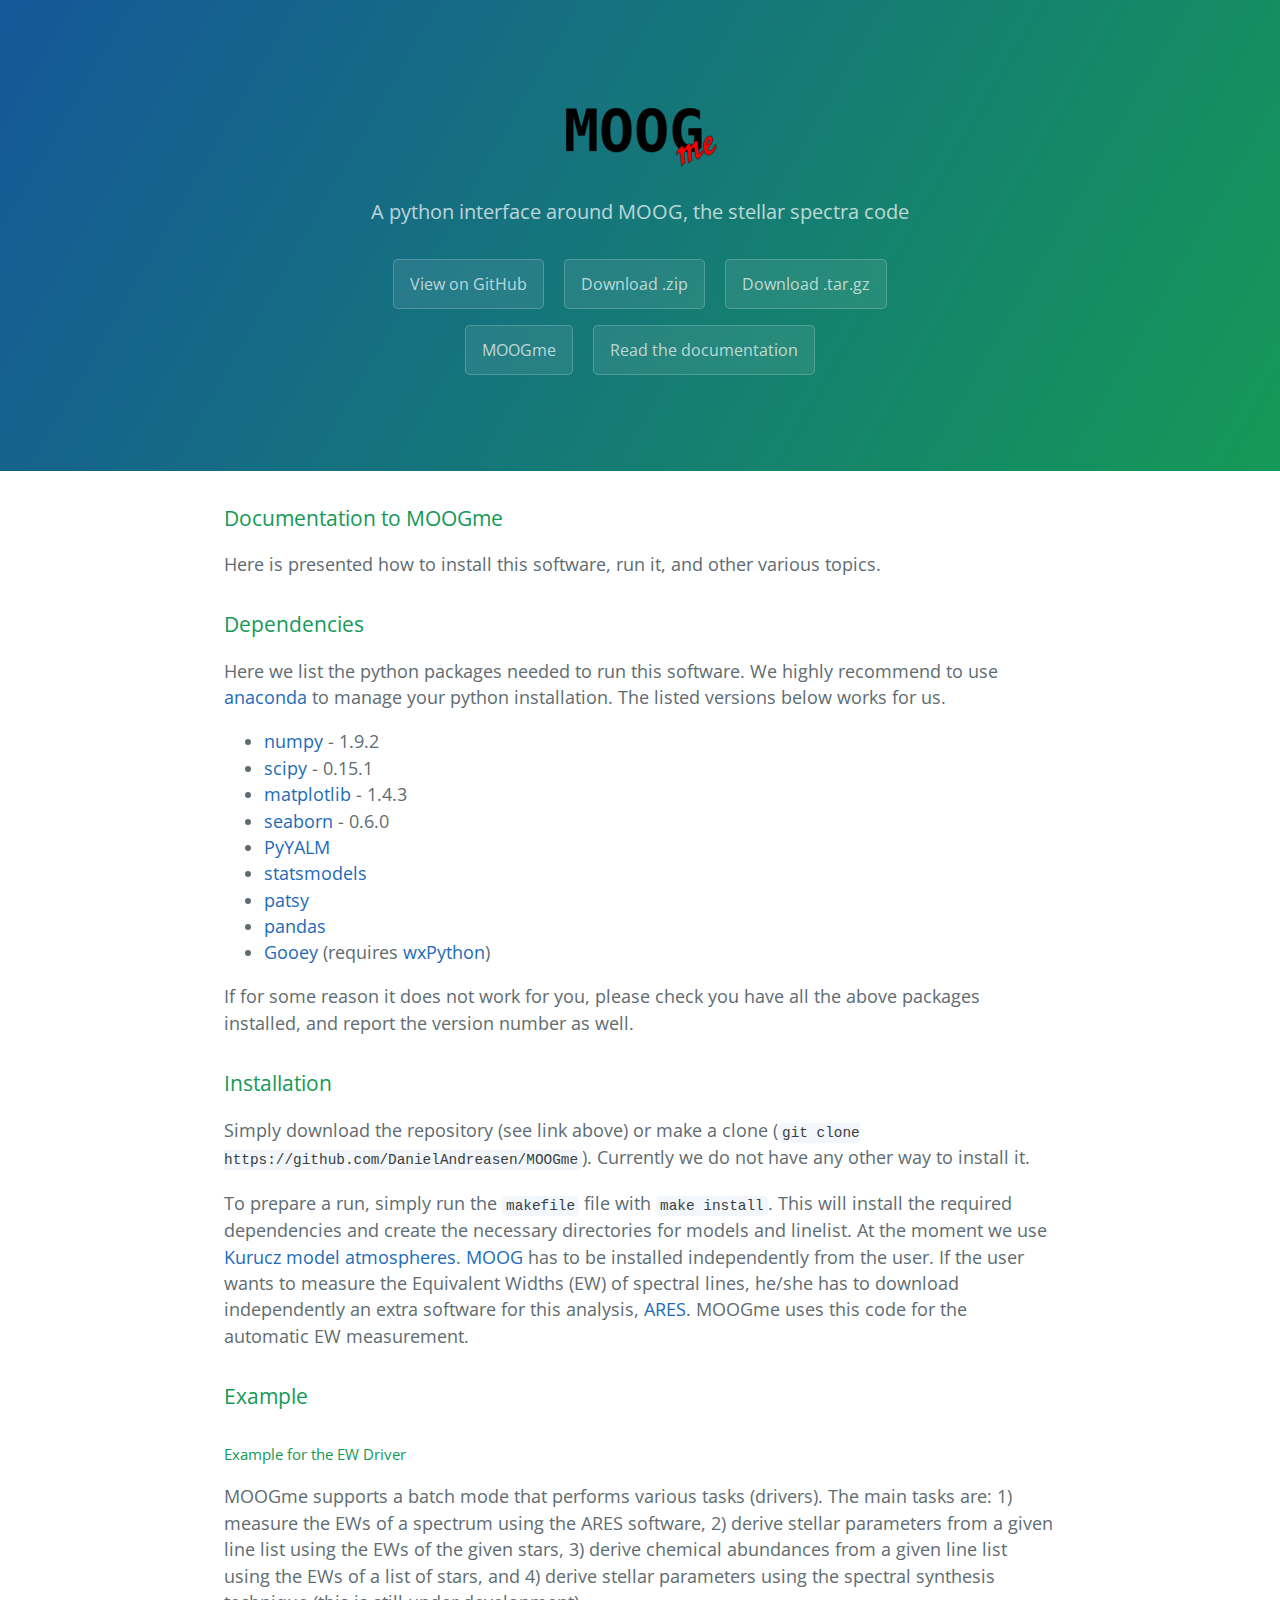
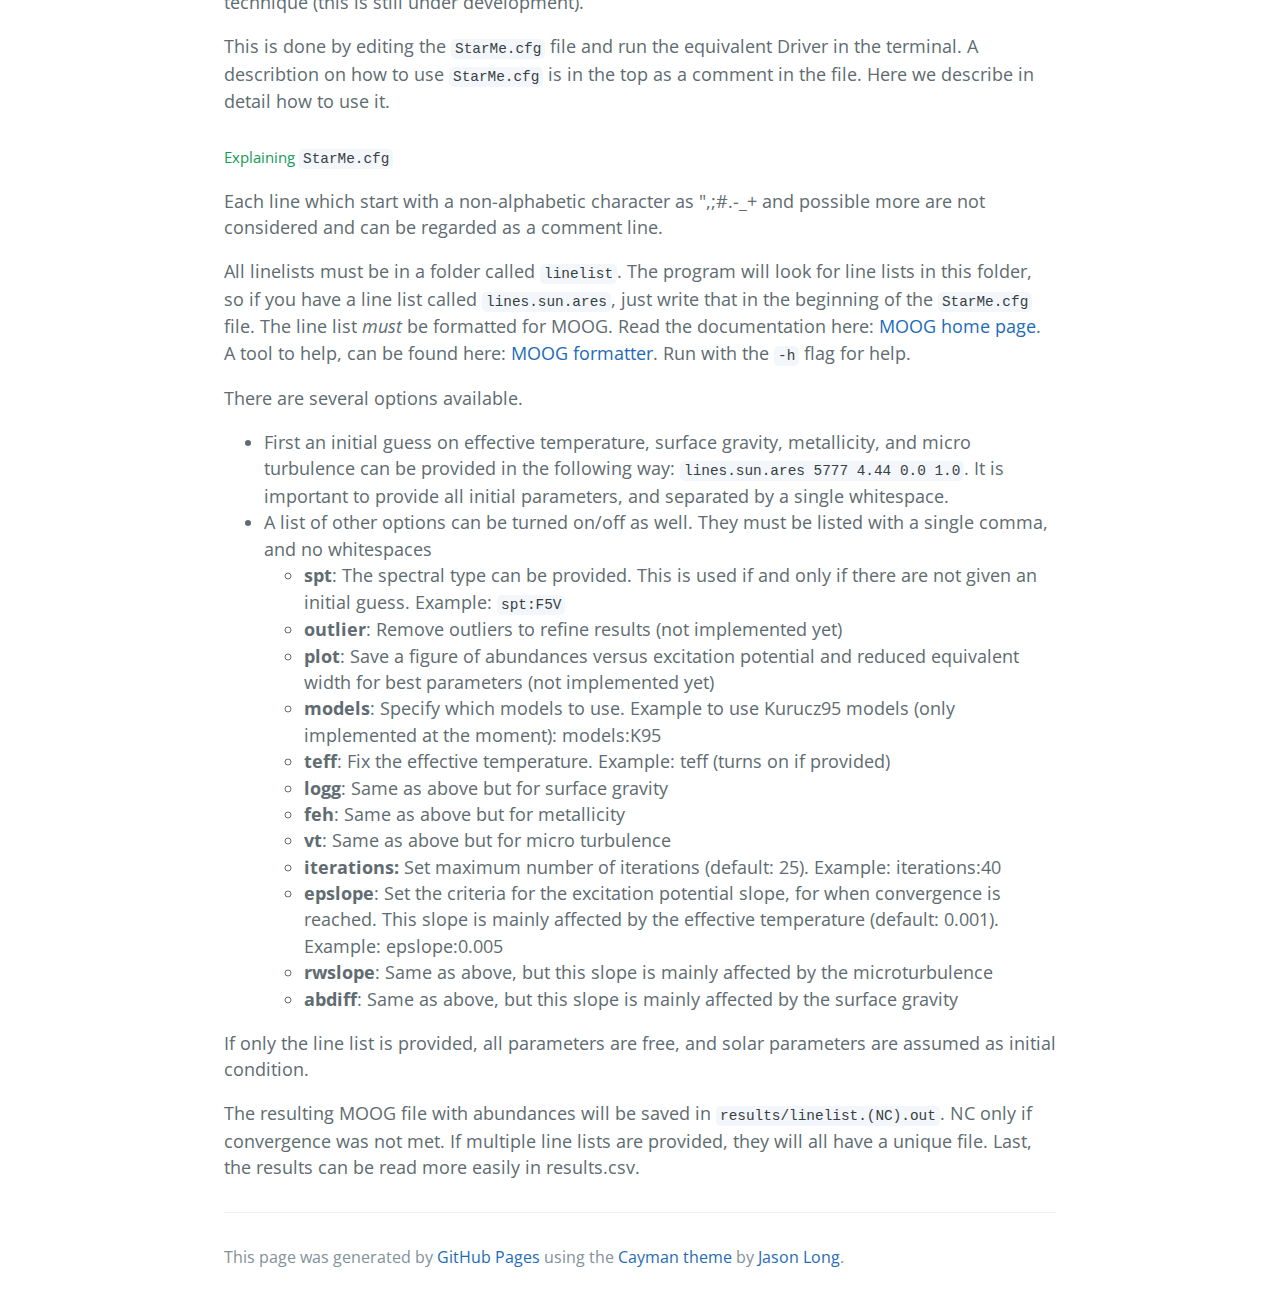
==== commit 1115d1fa: "Update documentation.html" ====
--- a/documentation.html
+++ b/documentation.html
@@ -64,21 +64,23 @@
     Currently we do not have any other way to install it.
 </p>
 <p>
+
     To prepare a run, simply run the <code>makefile</code> file with <code>make install</code>.
-    This will install the required dependencies and create the necessary directories: models, linelist and results. 
+    
+    This will install the required dependencies and create the necessary directories for models and linelist. 
     At the moment we use <a href="http://kurucz.harvard.edu/">Kurucz model atmospheres</a>. <a href="http://www.as.utexas.edu/~chris/moog.html/">MOOG</a> 
-    has to be installed independently from the user. 
+    has to be installed independently from the user. If the user wants to measure the Equivalent Widths (EW) of spectral lines, 
+    he/she has to download independently an extra software for this analysis, <a href="http://www.astro.up.pt/~sousasag/ares/">ARES</a>. 
+    MOOGme uses this code for the automatic EW measurement.
 </p>
 <p>
-
 
 <h3><a id="example" class="anchor" href="#example" aria-hidden="true"><span class="octicon octicon-link"></span></a>Example</h3>
 <p>
 <h5>Example for the EW Driver</h5>
 </p>
 <p>
-    MOOGme supports a batch mode that performs various tasks (drivers). The main tasks are: 1) measure the Equivalent Widths (EW) 
-    of a spectrum using the ARES software, 2) derive stellar parameters from a given line list using the EWs of the given stars, 
+    MOOGme supports a batch mode that performs various tasks (drivers). The main tasks are: 1) measure the EWs of a spectrum using the ARES software, 2) derive stellar parameters from a given line list using the EWs of the given stars, 
     3) derive chemical abundances from a given line list using the EWs of a list of stars, and 4) derive stellar parameters 
     using the spectral synthesis technique (this is still under development). 
 </p>
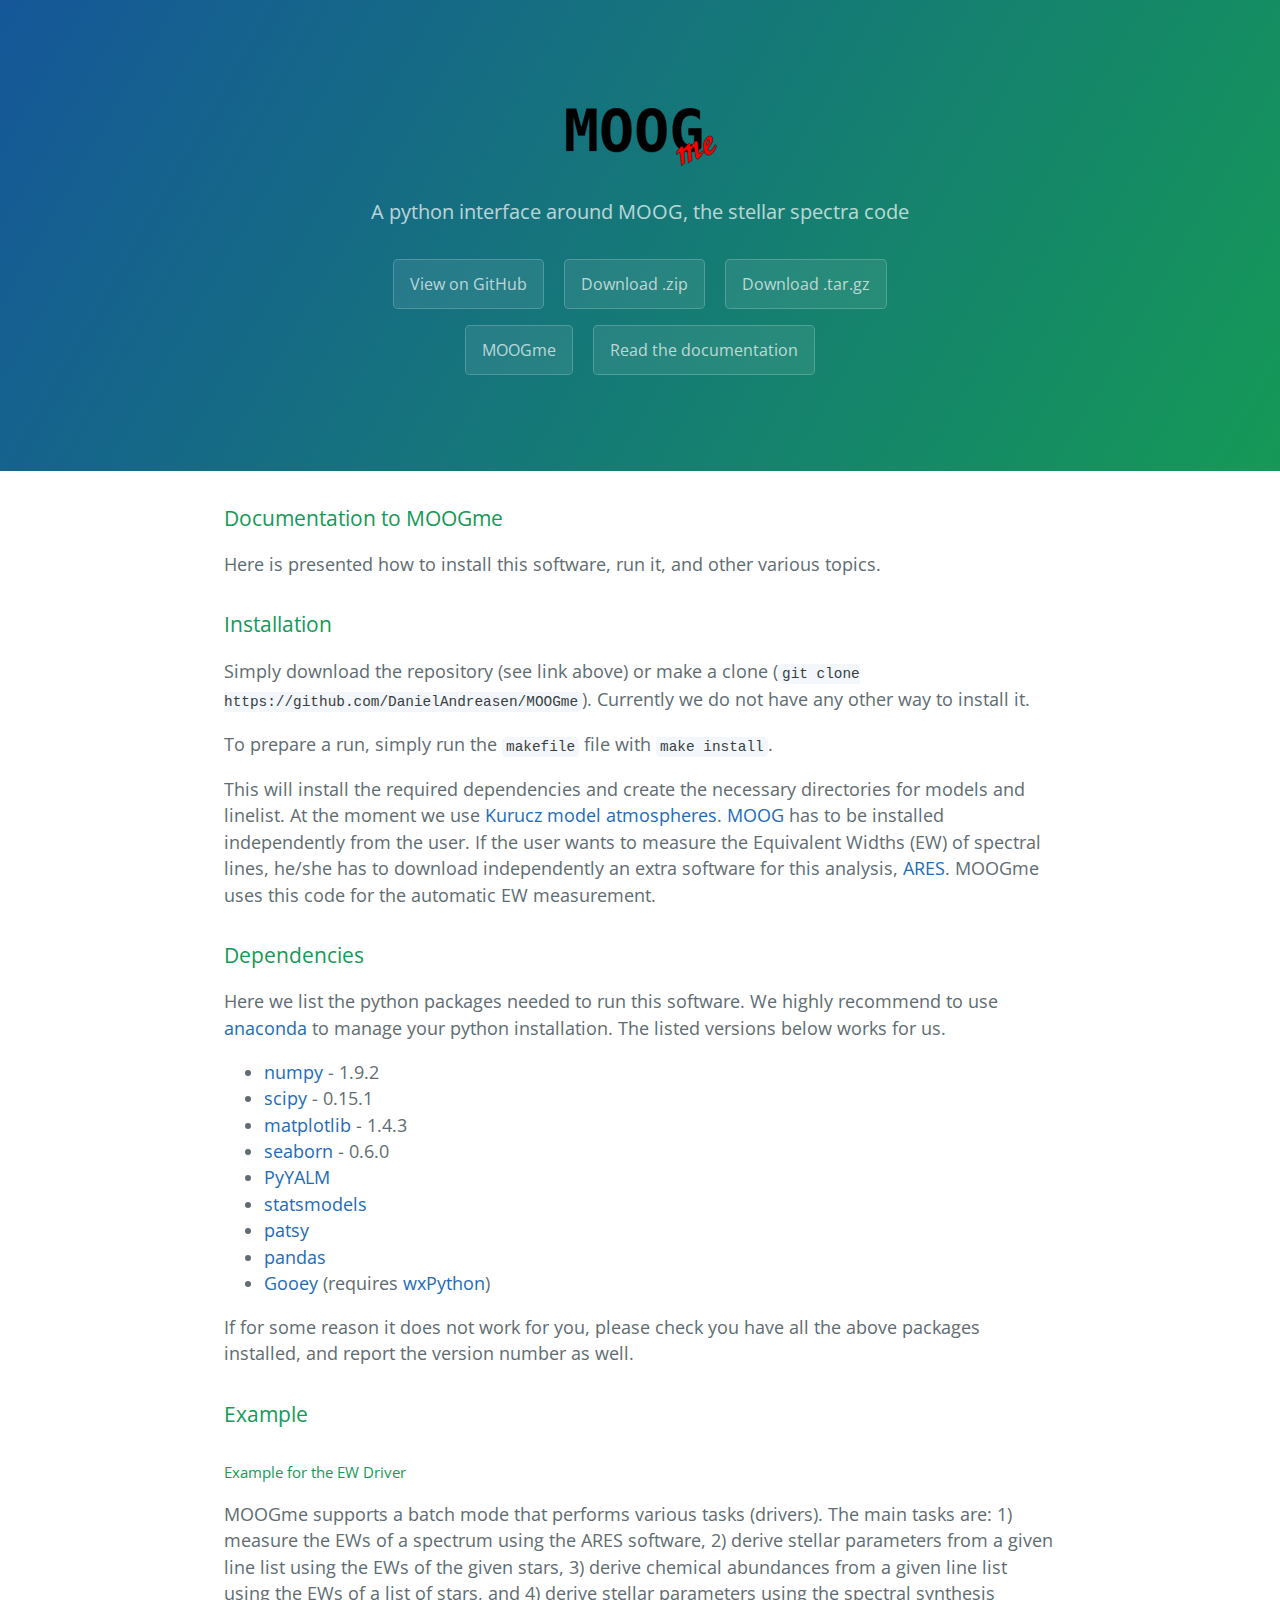
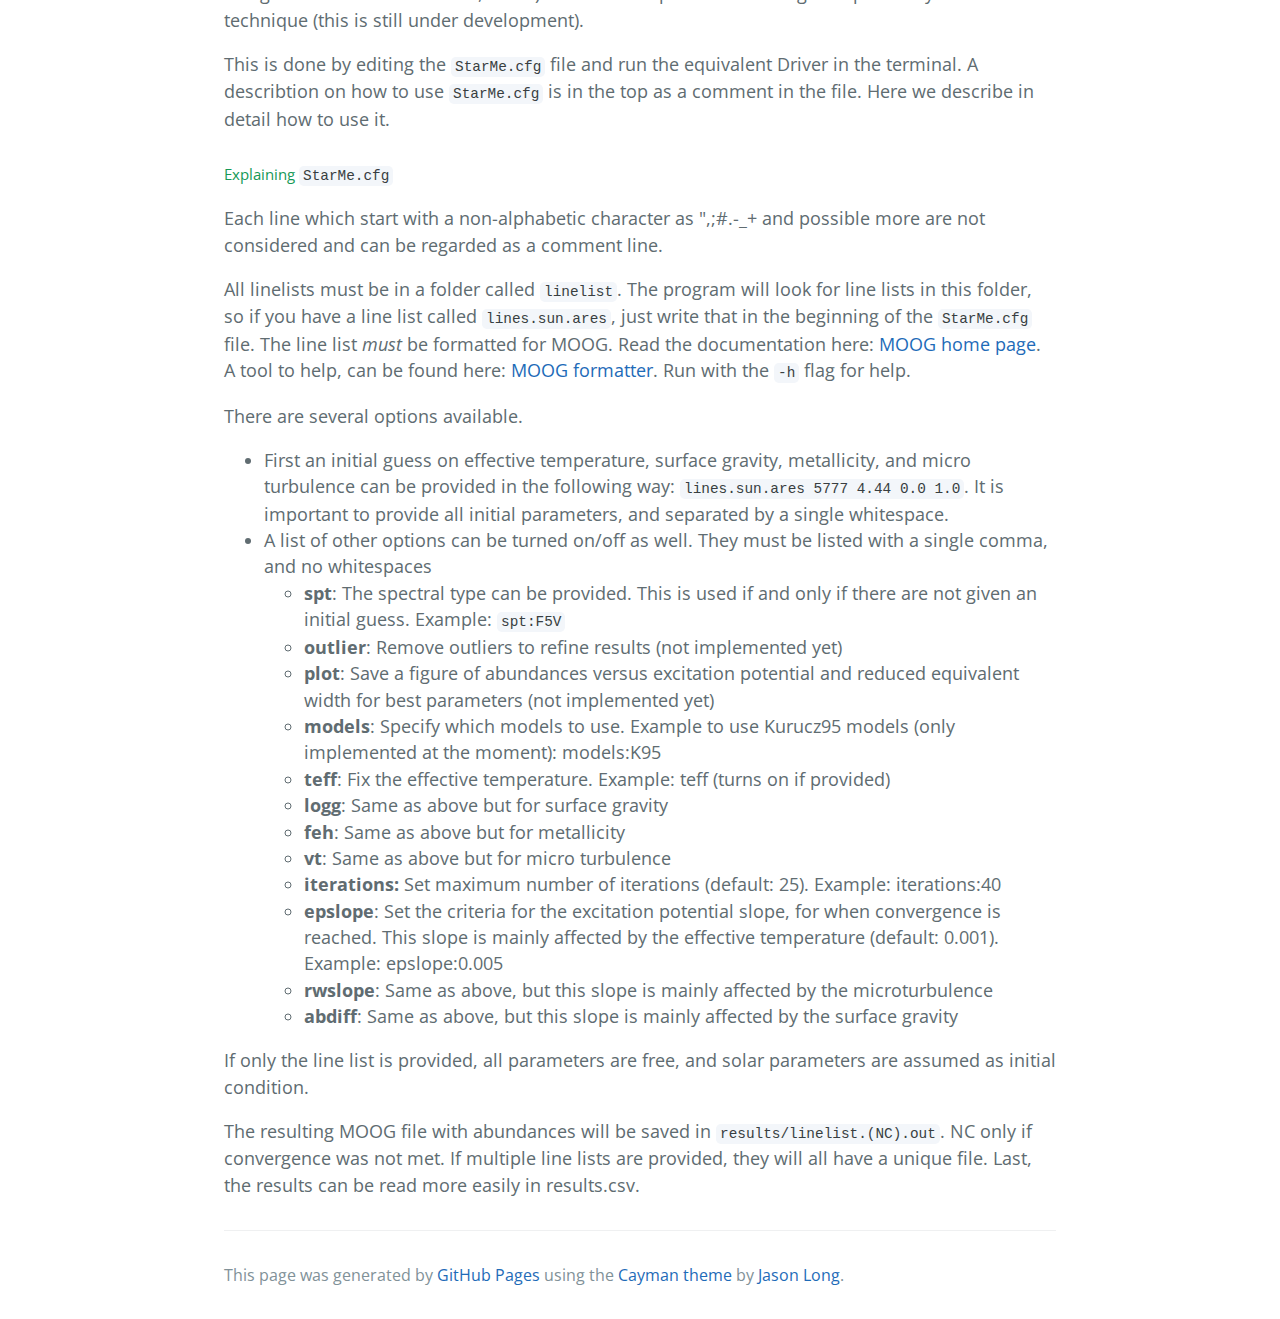
==== commit 7f4db540: "Update documentation.html" ====
--- a/documentation.html
+++ b/documentation.html
@@ -33,6 +33,25 @@
     Here is presented how to install this software, run it, and other various topics.
 </p>
 
+
+<h3><a id="installation" class="anchor" href="#installation" aria-hidden="true"><span class="octicon octicon-link"></span></a>Installation</h3>
+<p>
+    Simply download the repository (see link above) or make a clone (<code>git clone https://github.com/DanielAndreasen/MOOGme</code>).
+    Currently we do not have any other way to install it.
+</p>
+<p>
+
+    To prepare a run, simply run the <code>makefile</code> file with <code>make install</code>.
+</p>
+<p>    
+    This will install the required dependencies and create the necessary directories for models and linelist. 
+    At the moment we use <a href="http://kurucz.harvard.edu/">Kurucz model atmospheres</a>. <a href="http://www.as.utexas.edu/~chris/moog.html/">MOOG</a> 
+    has to be installed independently from the user. If the user wants to measure the Equivalent Widths (EW) of spectral lines, 
+    he/she has to download independently an extra software for this analysis, <a href="http://www.astro.up.pt/~sousasag/ares/">ARES</a>. 
+    MOOGme uses this code for the automatic EW measurement.
+</p>
+<p>
+
 <h3><a id="dependencies" class="anchor" href="#dependencies" aria-hidden="true"><span class="octicon octicon-link"></span></a>Dependencies</h3>
 <p>
     Here we list the python packages needed to run this software. We highly recommend
@@ -56,24 +75,6 @@
     If for some reason it does not work for you, please check you have all
     the above packages installed, and report the version number as well.
 </p>
-
-
-<h3><a id="installation" class="anchor" href="#installation" aria-hidden="true"><span class="octicon octicon-link"></span></a>Installation</h3>
-<p>
-    Simply download the repository (see link above) or make a clone (<code>git clone https://github.com/DanielAndreasen/MOOGme</code>).
-    Currently we do not have any other way to install it.
-</p>
-<p>
-
-    To prepare a run, simply run the <code>makefile</code> file with <code>make install</code>.
-    
-    This will install the required dependencies and create the necessary directories for models and linelist. 
-    At the moment we use <a href="http://kurucz.harvard.edu/">Kurucz model atmospheres</a>. <a href="http://www.as.utexas.edu/~chris/moog.html/">MOOG</a> 
-    has to be installed independently from the user. If the user wants to measure the Equivalent Widths (EW) of spectral lines, 
-    he/she has to download independently an extra software for this analysis, <a href="http://www.astro.up.pt/~sousasag/ares/">ARES</a>. 
-    MOOGme uses this code for the automatic EW measurement.
-</p>
-<p>
 
 <h3><a id="example" class="anchor" href="#example" aria-hidden="true"><span class="octicon octicon-link"></span></a>Example</h3>
 <p>
